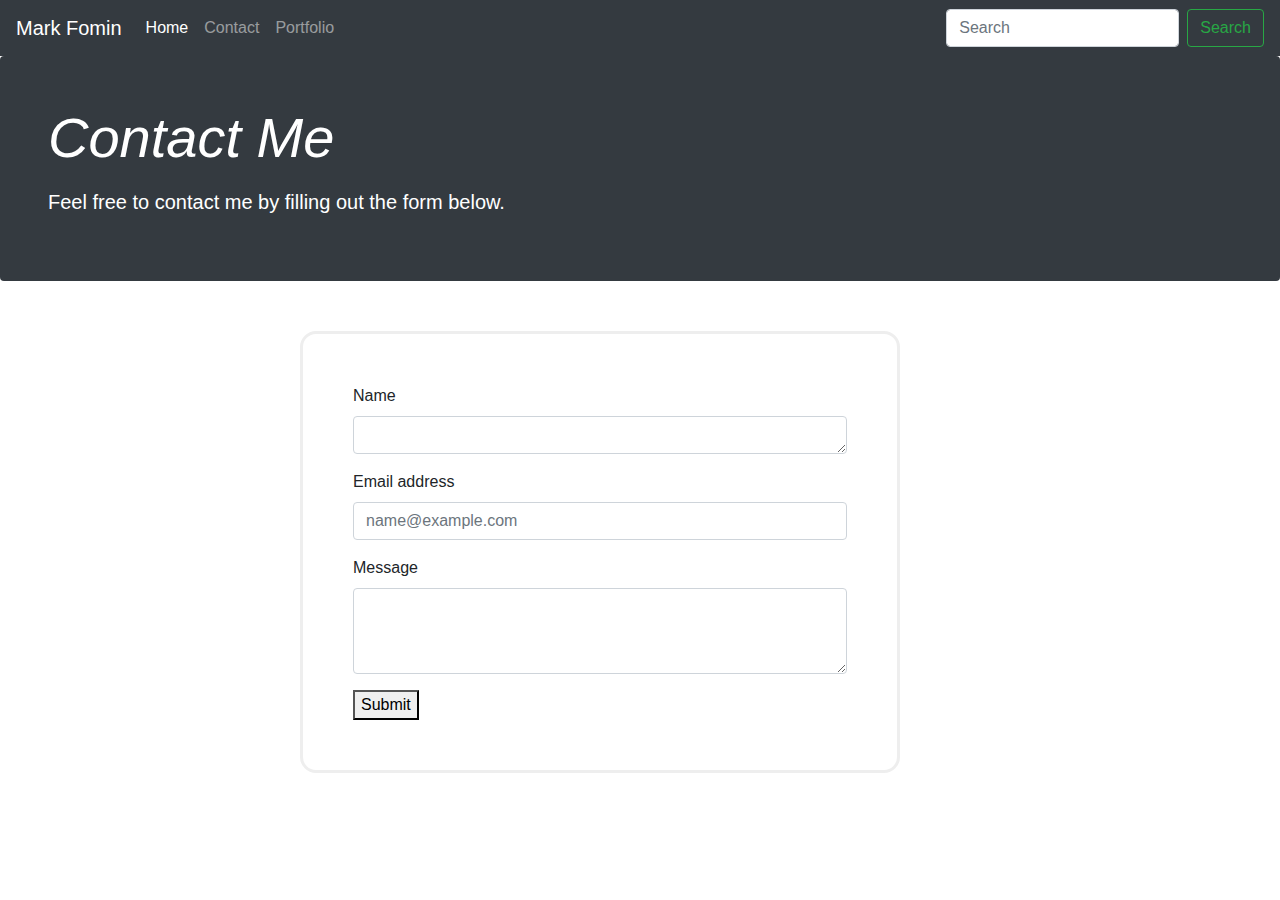
==== contact.html @ c3db5980 "initial commit" ====
<!doctype html>
<html lang="en">
  <head>
    <!-- Required meta tags -->
    <meta charset="utf-8">
    <meta http-equiv="X-UA-Compatible" content="ie=edge">
    <meta name="viewport" content="width=device-width, initial-scale=1, shrink-to-fit=no">
    <link rel="stylesheet" media="screen and (min-width: 900px)" href="widescreen.css">
    <link rel="stylesheet" media="screen and (max-width: 600px)" href="smallscreen.css">  

    <!-- Bootstrap CSS -->
    <link rel="stylesheet" href="https://stackpath.bootstrapcdn.com/bootstrap/4.4.1/css/bootstrap.min.css" integrity="sha384-Vkoo8x4CGsO3+Hhxv8T/Q5PaXtkKtu6ug5TOeNV6gBiFeWPGFN9MuhOf23Q9Ifjh" crossorigin="anonymous">

    <title>Contact Me</title>

    <style>
    
.contact-form {
  width: 600px;
  margin-left: 300px;
  margin-top: 50px;
  border-style: solid;
  border-radius: 1rem;
  border-color: #eee;
  padding: 50px;
}

img {
  width: 100%;
  height: 300px;
  align-items: center;
  float: left;
}

.jumbotron {

}

h1,p {
  
}
    </style>


  </head>
  <body>

    <nav class="navbar navbar-expand-lg navbar-dark bg-dark">
      <a class="navbar-brand" href="file:///Users/markfomin/unc-ccc-fsf-pt-01-2020-u-c/02-CSS-Bootstrap/02-Homework/index.html">Mark Fomin</a>
      <button class="navbar-toggler" type="button" data-toggle="collapse" data-target="#navbarSupportedContent" aria-controls="navbarSupportedContent" aria-expanded="false" aria-label="Toggle navigation">
        <span class="navbar-toggler-icon"></span>
      </button>
    
      <div class="collapse navbar-collapse" id="navbarSupportedContent">
        <ul class="navbar-nav mr-auto">
          <li class="nav-item active">
            <a class="nav-link" href="file:///Users/markfomin/unc-ccc-fsf-pt-01-2020-u-c/02-CSS-Bootstrap/02-Homework/index.html">Home <span class="sr-only">(current)</span></a>
          </li>
          <li class="nav-item">
            <a class="nav-link" href="file:///Users/markfomin/unc-ccc-fsf-pt-01-2020-u-c/02-CSS-Bootstrap/02-Homework/contact.html">Contact</a>
          </li>
          <li class="nav-item">
            <a class="nav-link" href="file:///Users/markfomin/unc-ccc-fsf-pt-01-2020-u-c/02-CSS-Bootstrap/02-Homework/portfolio.html">Portfolio</a>
          </li>
        </ul>

        <form class="form-inline my-2 my-lg-0">
          <input class="form-control mr-sm-2" type="search" placeholder="Search" aria-label="Search">
          <button class="btn btn-outline-success my-2 my-sm-0" type="submit">Search</button>
        </form>
    
    </nav>
    <div class="jumbotron p-4 p-md-5 text-white rounded bg-dark">
      <div class="col-md-6 px-0">
        <h1 class="display-4 font-italic">Contact Me</h1>
        <p class="lead my-3">Feel free to contact me by filling out the form below.</p>
      </div>
    </div>

    <form class="contact-form">
      <div class="form-group">
        <label for="exampleFormControlTextarea1">Name</label>
        <textarea class="form-control" id="exampleFormControlTextarea1" rows="1"></textarea>
      </div>

      <div class="form-group">
        <label for="exampleFormControlInput1">Email address</label>
        <input type="email" class="form-control" id="exampleFormControlInput1" placeholder="name@example.com">
      </div>
    
      <div class="form-group">
        <label for="exampleFormControlTextarea1">Message</label>
        <textarea class="form-control" id="exampleFormControlTextarea1" rows="3"></textarea>
      </div>

      <button type="submit" formaction="file:///Users/markfomin/unc-ccc-fsf-pt-01-2020-u-c/02-CSS-Bootstrap/02-Homework/thankyou.html">Submit</button>

    </form>


    <!-- Optional JavaScript -->
    <!-- jQuery first, then Popper.js, then Bootstrap JS -->
    <script src="https://code.jquery.com/jquery-3.4.1.slim.min.js" integrity="sha384-J6qa4849blE2+poT4WnyKhv5vZF5SrPo0iEjwBvKU7imGFAV0wwj1yYfoRSJoZ+n" crossorigin="anonymous"></script>
    <script src="https://cdn.jsdelivr.net/npm/popper.js@1.16.0/dist/umd/popper.min.js" integrity="sha384-Q6E9RHvbIyZFJoft+2mJbHaEWldlvI9IOYy5n3zV9zzTtmI3UksdQRVvoxMfooAo" crossorigin="anonymous"></script>
    <script src="https://stackpath.bootstrapcdn.com/bootstrap/4.4.1/js/bootstrap.min.js" integrity="sha384-wfSDF2E50Y2D1uUdj0O3uMBJnjuUD4Ih7YwaYd1iqfktj0Uod8GCExl3Og8ifwB6" crossorigin="anonymous"></script>
  </body>
</html>
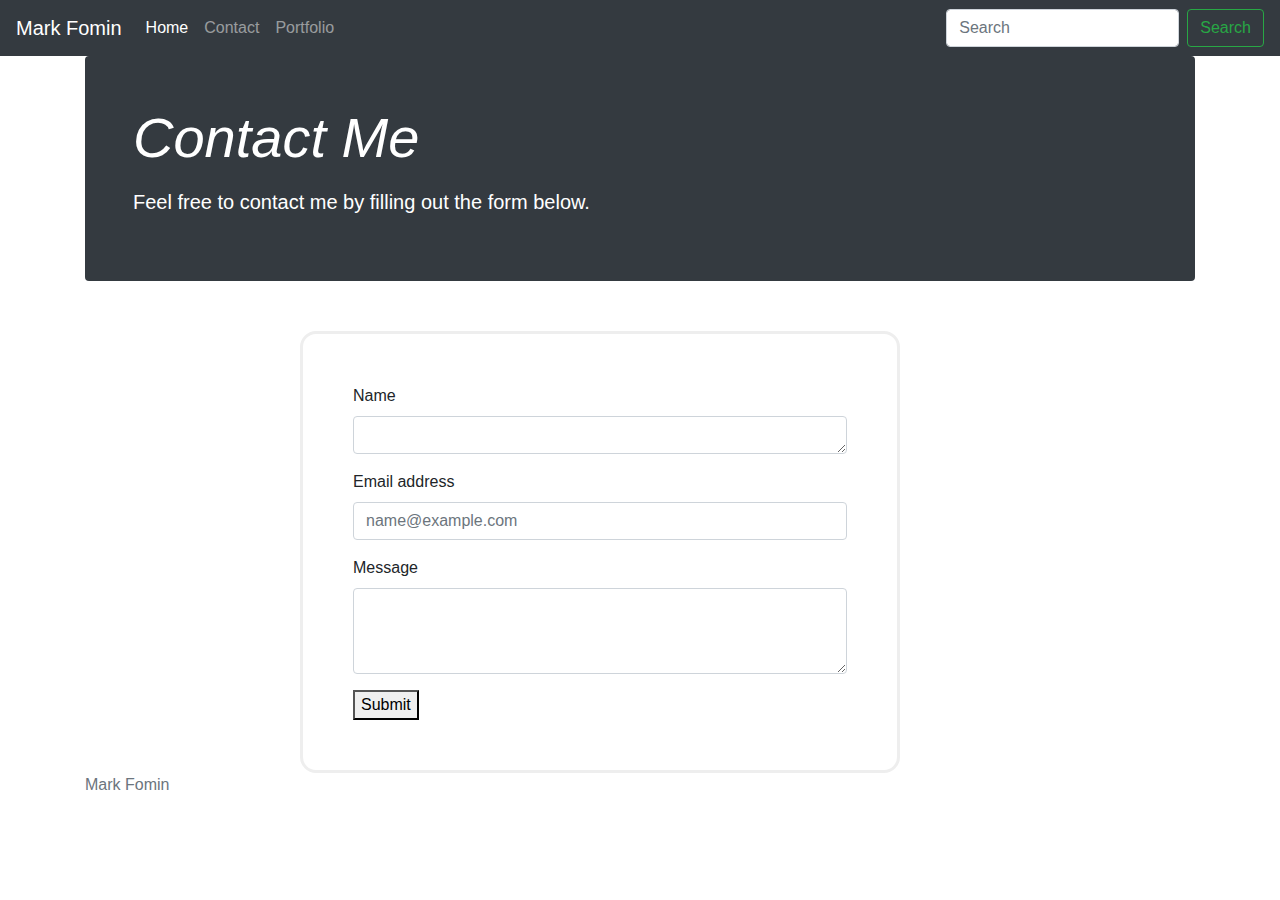
==== commit cb07ac41: "mods to index and contact html" ====
--- a/contact.html
+++ b/contact.html
@@ -36,6 +36,7 @@
 
 }
 
+
 h1,p {
   
 }
@@ -68,14 +69,16 @@
           <input class="form-control mr-sm-2" type="search" placeholder="Search" aria-label="Search">
           <button class="btn btn-outline-success my-2 my-sm-0" type="submit">Search</button>
         </form>
-    
     </nav>
+
+    <div class="container">
     <div class="jumbotron p-4 p-md-5 text-white rounded bg-dark">
       <div class="col-md-6 px-0">
         <h1 class="display-4 font-italic">Contact Me</h1>
         <p class="lead my-3">Feel free to contact me by filling out the form below.</p>
       </div>
     </div>
+  </div>
 
     <form class="contact-form">
       <div class="form-group">
@@ -97,7 +100,11 @@
 
     </form>
 
-
+    <footer class="footer">
+      <div class="container">
+        <span class="text-muted">Mark Fomin</span>
+      </div>
+    </footer>
     <!-- Optional JavaScript -->
     <!-- jQuery first, then Popper.js, then Bootstrap JS -->
     <script src="https://code.jquery.com/jquery-3.4.1.slim.min.js" integrity="sha384-J6qa4849blE2+poT4WnyKhv5vZF5SrPo0iEjwBvKU7imGFAV0wwj1yYfoRSJoZ+n" crossorigin="anonymous"></script>
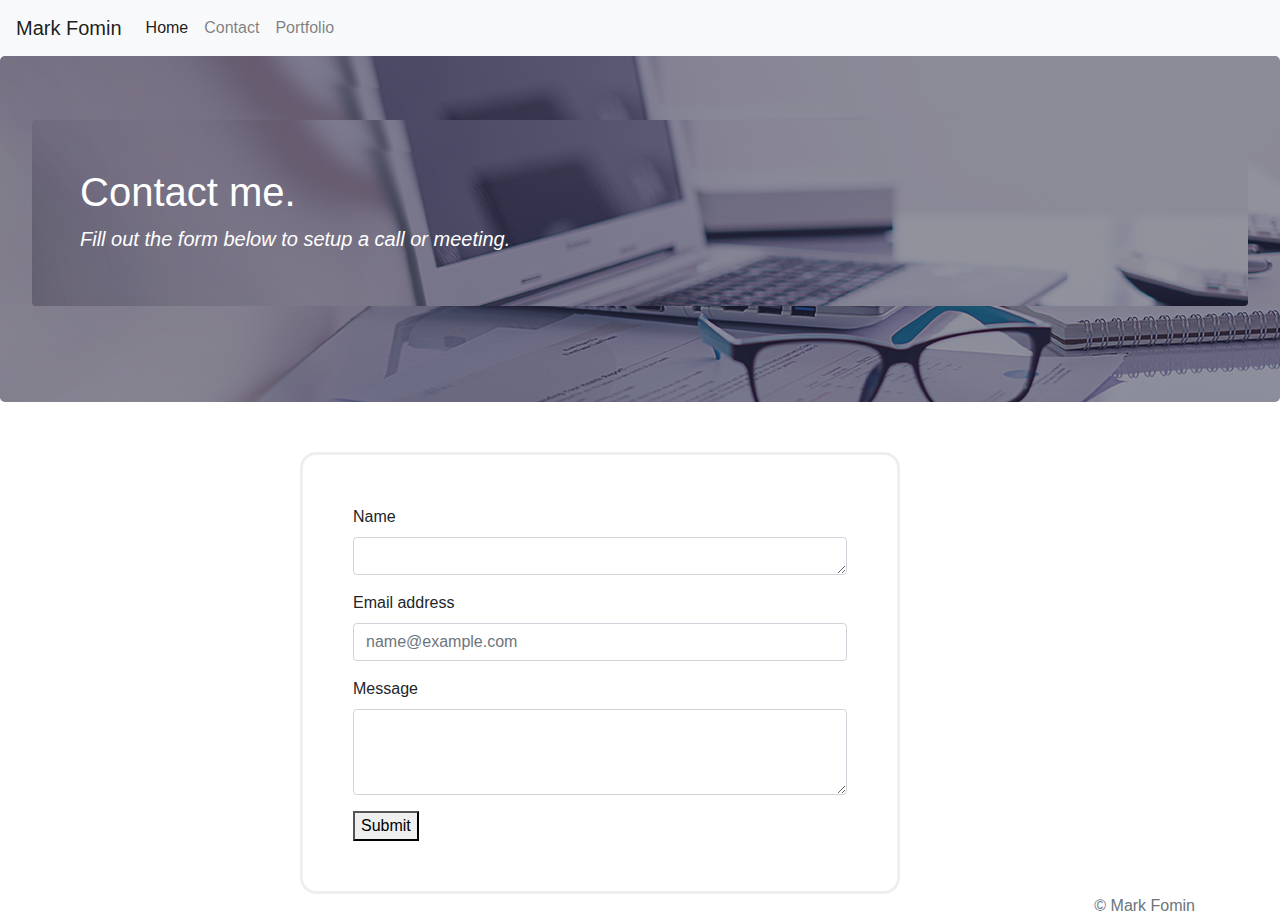
==== commit 2943aa81: "more changes" ====
--- a/contact.html
+++ b/contact.html
@@ -1,19 +1,26 @@
-<!doctype html>
+<!DOCTYPE html>
 <html lang="en">
-  <head>
-    <!-- Required meta tags -->
-    <meta charset="utf-8">
+<head>
+    <meta charset="UTF-8">
+    <meta name="viewport" content="width=device-width, initial-scale=1.0">
     <meta http-equiv="X-UA-Compatible" content="ie=edge">
-    <meta name="viewport" content="width=device-width, initial-scale=1, shrink-to-fit=no">
-    <link rel="stylesheet" media="screen and (min-width: 900px)" href="widescreen.css">
-    <link rel="stylesheet" media="screen and (max-width: 600px)" href="smallscreen.css">  
-
-    <!-- Bootstrap CSS -->
+    <link rel="icon" href="Assets/Images/favicon.jpeg">
+    <title>Mark Fomin's Portfolio</title>
+    <link rel="stylesheet" href="contact.html">
+    <link rel="stlesheet" href="style.css">
     <link rel="stylesheet" href="https://stackpath.bootstrapcdn.com/bootstrap/4.4.1/css/bootstrap.min.css" integrity="sha384-Vkoo8x4CGsO3+Hhxv8T/Q5PaXtkKtu6ug5TOeNV6gBiFeWPGFN9MuhOf23Q9Ifjh" crossorigin="anonymous">
-
-    <title>Contact Me</title>
+    <link rel="stylesheet" media="screen and (min-width: 768px)" href="widescreen.css">
+    <link rel="stylesheet" media="screen and (max-width: 600px)" href="smallscreen.css">
+<script src="https://stackpath.bootstrapcdn.com/bootstrap/4.4.1/js/bootstrap.min.js" 
+integrity="sha384-wfSDF2E50Y2D1uUdj0O3uMBJnjuUD4Ih7YwaYd1iqfktj0Uod8GCExl3Og8ifwB6" crossorigin="anonymous"></script>
+<script src="https://code.jquery.com/jquery-3.4.1.slim.min.js" integrity="sha384-J6qa4849blE2+poT4WnyKhv5vZF5SrPo0iEjwBvKU7imGFAV0wwj1yYfoRSJoZ+n" crossorigin="anonymous"></script>
+<script src="https://cdn.jsdelivr.net/npm/popper.js@1.16.0/dist/umd/popper.min.js" integrity="sha384-Q6E9RHvbIyZFJoft+2mJbHaEWldlvI9IOYy5n3zV9zzTtmI3UksdQRVvoxMfooAo" crossorigin="anonymous"></script>
 
     <style>
+
+.footer {
+  text-align: right;
+}
     
 .contact-form {
   width: 600px;
@@ -25,60 +32,51 @@
   padding: 50px;
 }
 
-img {
-  width: 100%;
-  height: 300px;
-  align-items: center;
-  float: left;
+ /*Fixing the images to 600x200 resolution*/
+ img {
+  max-width: 600px;
+  max-height: 200px;
 }
-
+/*Background image for jumbotron*/
 .jumbotron {
-
-}
-
-
-h1,p {
-  
+background: url("Assets/Images/contactjumbo.jpg");
+background-repeat: no-repeat;
+  background-size: 1900px 390px;
 }
     </style>
 
+  </head>
 
-  </head>
   <body>
-
-    <nav class="navbar navbar-expand-lg navbar-dark bg-dark">
-      <a class="navbar-brand" href="file:///Users/markfomin/unc-ccc-fsf-pt-01-2020-u-c/02-CSS-Bootstrap/02-Homework/index.html">Mark Fomin</a>
+    <nav class="navbar navbar-expand-lg navbar-light bg-light">
+      <a class="navbar-brand" href="index.html">Mark Fomin</a>
       <button class="navbar-toggler" type="button" data-toggle="collapse" data-target="#navbarSupportedContent" aria-controls="navbarSupportedContent" aria-expanded="false" aria-label="Toggle navigation">
         <span class="navbar-toggler-icon"></span>
       </button>
-    
       <div class="collapse navbar-collapse" id="navbarSupportedContent">
         <ul class="navbar-nav mr-auto">
           <li class="nav-item active">
-            <a class="nav-link" href="file:///Users/markfomin/unc-ccc-fsf-pt-01-2020-u-c/02-CSS-Bootstrap/02-Homework/index.html">Home <span class="sr-only">(current)</span></a>
+            <a class="nav-link" href="index.html">Home <span class="sr-only">(current)</span></a>
+          </li>
+        </li>
+          <li class="nav-item">
+            <a class="nav-link" href="contact.html">Contact</a>
           </li>
           <li class="nav-item">
-            <a class="nav-link" href="file:///Users/markfomin/unc-ccc-fsf-pt-01-2020-u-c/02-CSS-Bootstrap/02-Homework/contact.html">Contact</a>
+            <a class="nav-link" href="portfolio.html">Portfolio</a>
           </li>
-          <li class="nav-item">
-            <a class="nav-link" href="file:///Users/markfomin/unc-ccc-fsf-pt-01-2020-u-c/02-CSS-Bootstrap/02-Homework/portfolio.html">Portfolio</a>
-          </li>
-        </ul>
-
-        <form class="form-inline my-2 my-lg-0">
-          <input class="form-control mr-sm-2" type="search" placeholder="Search" aria-label="Search">
-          <button class="btn btn-outline-success my-2 my-sm-0" type="submit">Search</button>
+        </ul>    
         </form>
     </nav>
 
-    <div class="container">
-    <div class="jumbotron p-4 p-md-5 text-white rounded bg-dark">
-      <div class="col-md-6 px-0">
-        <h1 class="display-4 font-italic">Contact Me</h1>
-        <p class="lead my-3">Feel free to contact me by filling out the form below.</p>
+    <div class="jumbotron">
+      <div class="jumbotron p-4 p-md-5 text-white rounded bg-dark">
+        <div class="col-md-6 px-0">
+          <h1 class="display-6">Contact me.</h1>
+          <p class="lead my-1 font-italic">Fill out the form below to setup a call or meeting.</p>
+        </div>
       </div>
     </div>
-  </div>
 
     <form class="contact-form">
       <div class="form-group">
@@ -96,19 +94,14 @@
         <textarea class="form-control" id="exampleFormControlTextarea1" rows="3"></textarea>
       </div>
 
-      <button type="submit" formaction="file:///Users/markfomin/unc-ccc-fsf-pt-01-2020-u-c/02-CSS-Bootstrap/02-Homework/thankyou.html">Submit</button>
+      <button type="submit" formaction="index.html">Submit</button>
 
     </form>
 
     <footer class="footer">
       <div class="container">
-        <span class="text-muted">Mark Fomin</span>
+        <span class="text-muted">	&copy; Mark Fomin</span>
       </div>
     </footer>
-    <!-- Optional JavaScript -->
-    <!-- jQuery first, then Popper.js, then Bootstrap JS -->
-    <script src="https://code.jquery.com/jquery-3.4.1.slim.min.js" integrity="sha384-J6qa4849blE2+poT4WnyKhv5vZF5SrPo0iEjwBvKU7imGFAV0wwj1yYfoRSJoZ+n" crossorigin="anonymous"></script>
-    <script src="https://cdn.jsdelivr.net/npm/popper.js@1.16.0/dist/umd/popper.min.js" integrity="sha384-Q6E9RHvbIyZFJoft+2mJbHaEWldlvI9IOYy5n3zV9zzTtmI3UksdQRVvoxMfooAo" crossorigin="anonymous"></script>
-    <script src="https://stackpath.bootstrapcdn.com/bootstrap/4.4.1/js/bootstrap.min.js" integrity="sha384-wfSDF2E50Y2D1uUdj0O3uMBJnjuUD4Ih7YwaYd1iqfktj0Uod8GCExl3Og8ifwB6" crossorigin="anonymous"></script>
   </body>
 </html>--- a/style.css
+++ b/style.css
@@ -0,0 +1,9 @@
+.jumbotron {
+    font-family: Arial, Helvetica, sans-serif;
+}
+
+@media screen and (max-width: 768px) {
+    /* The body's bg color will be #333 */
+    body {
+      background-color: #333;
+    }